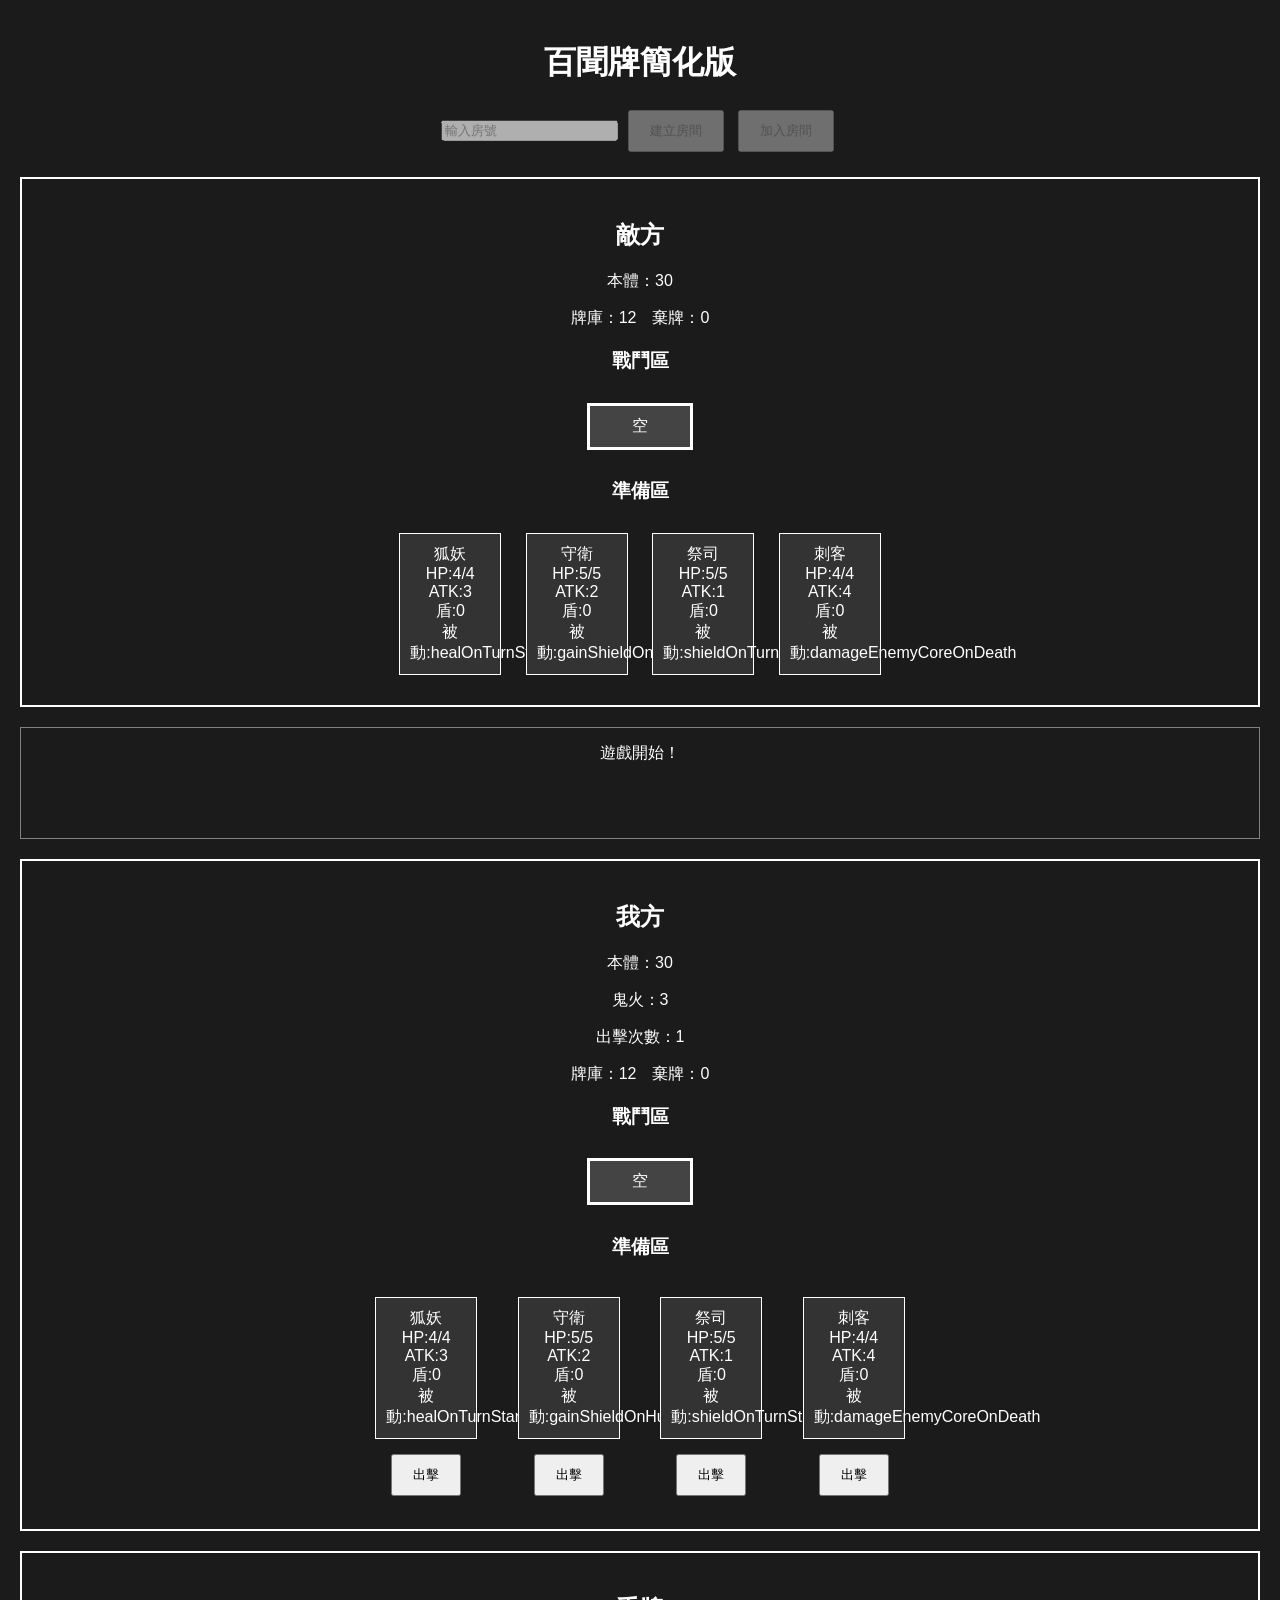
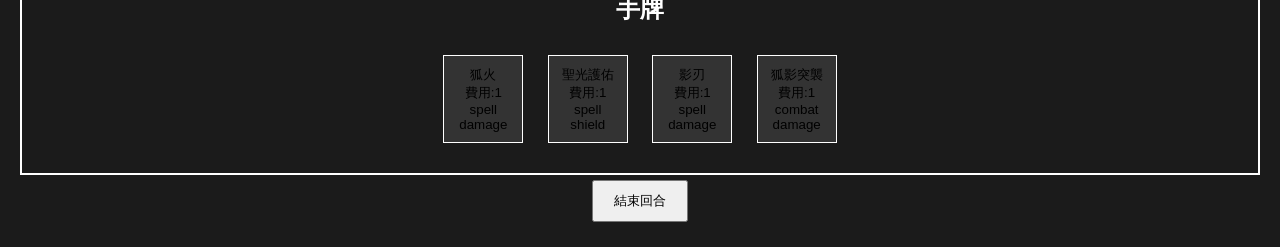
==== index.html @ 1f14753e "Add files via upload" ====
<!DOCTYPE html>
<html lang="zh-TW">
<head>
    <meta charset="UTF-8">
    <meta name="viewport" content="width=device-width, initial-scale=1.0">
    <title>百聞牌簡化版</title>
    <link rel="stylesheet" href="style.css">
</head>
<body>

    <h1>百聞牌簡化版</h1>

    <!-- 房間系統：暫時保留，之後做連線對戰再開 -->
    <div class="room-system">
    <input type="text" id="room-code" placeholder="輸入房號" disabled>
    <button disabled>建立房間</button>
    <button disabled>加入房間</button>
</div>

    <!-- 敵方區 -->
    <div id="enemy-area" class="area-box"></div>

    <!-- 戰鬥紀錄 -->
    <div id="battle-log" class="area-box"></div>

    <!-- 我方區 -->
    <div id="player-area" class="area-box"></div>

    <!-- 手牌區 -->
    <div id="hand-area" class="area-box"></div>

    <!-- 操作按鈕 -->
    <div class="control-area">
        <button onclick="endTurn()">結束回合</button>
    </div>

    <!-- 載入順序不能亂 -->
    <script src="characters.js"></script>
    <script src="cards.js"></script>
    <script src="game.js"></script>
    <script src="ai.js"></script>

</body>
</html>
---- style.css ----
body{
    background:#1b1b1b;
    color:white;
    text-align:center;
    margin:0;
    padding:20px;
    font-family:sans-serif;
}

h1{
    margin-bottom:20px;
}

#room-area{
    margin-bottom:20px;
}

#enemy-area,
#player-area{
    border:2px solid white;
    padding:20px;
    margin:20px 0;
    min-height:100px;
}

#battle-log{
    border:1px solid gray;
    padding:15px;
    margin:20px 0;
    min-height:80px;
}

#hand-area{
    border:2px solid white;
    padding:20px;
    min-height:120px;
}

.card{
    display:inline-block;
    border:1px solid white;
    padding:10px;
    margin:10px;
    width:80px;
    cursor:pointer;
    background:#333;
}

button{
    padding:10px 20px;
    margin:5px;
}

.dead-card{
    background:#555;
    color:#999;
    opacity:0.5;
}

.dead-text{
    color:#999;
    text-decoration:line-through;
}

.battle-card{
    border:3px solid white;
    background:#444;
}

.bench-unit{
    display:inline-block;
    margin:8px;
}

.bench-unit button{
    display:block;
    margin:5px auto;
}
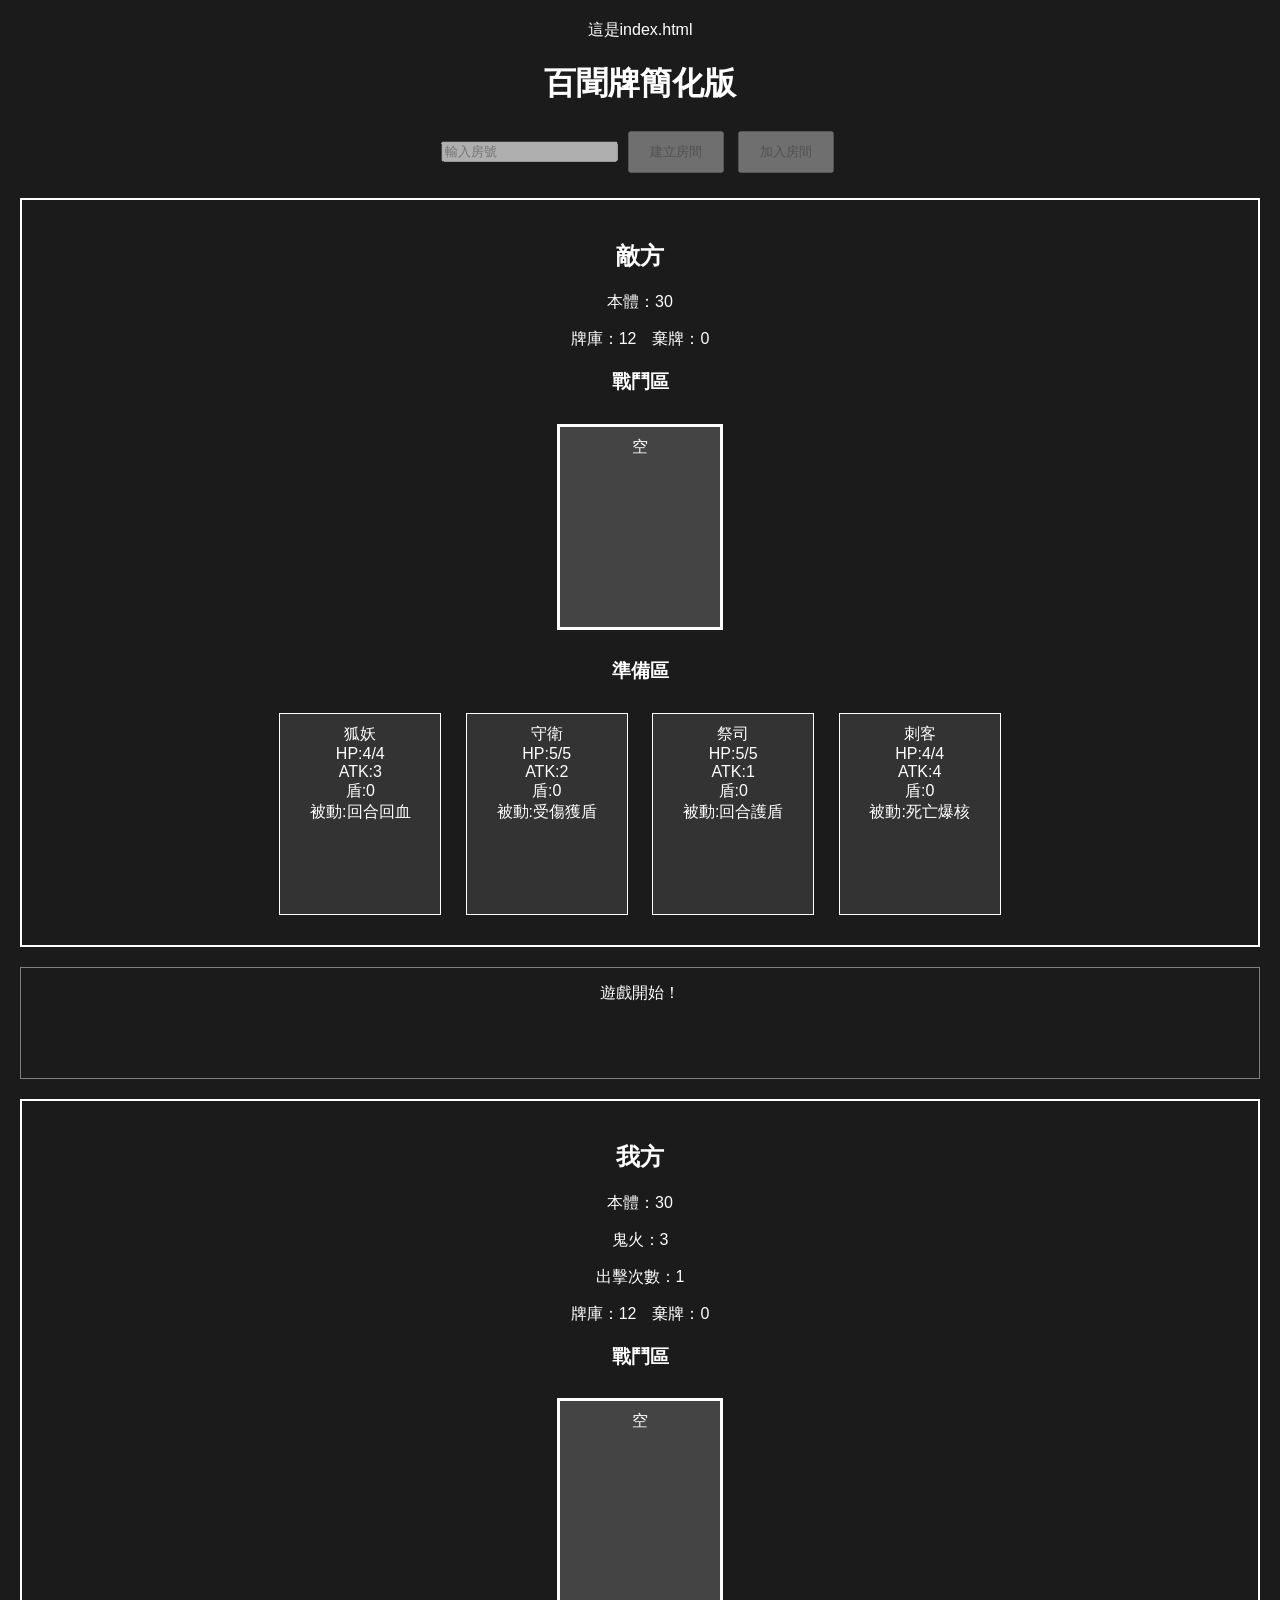
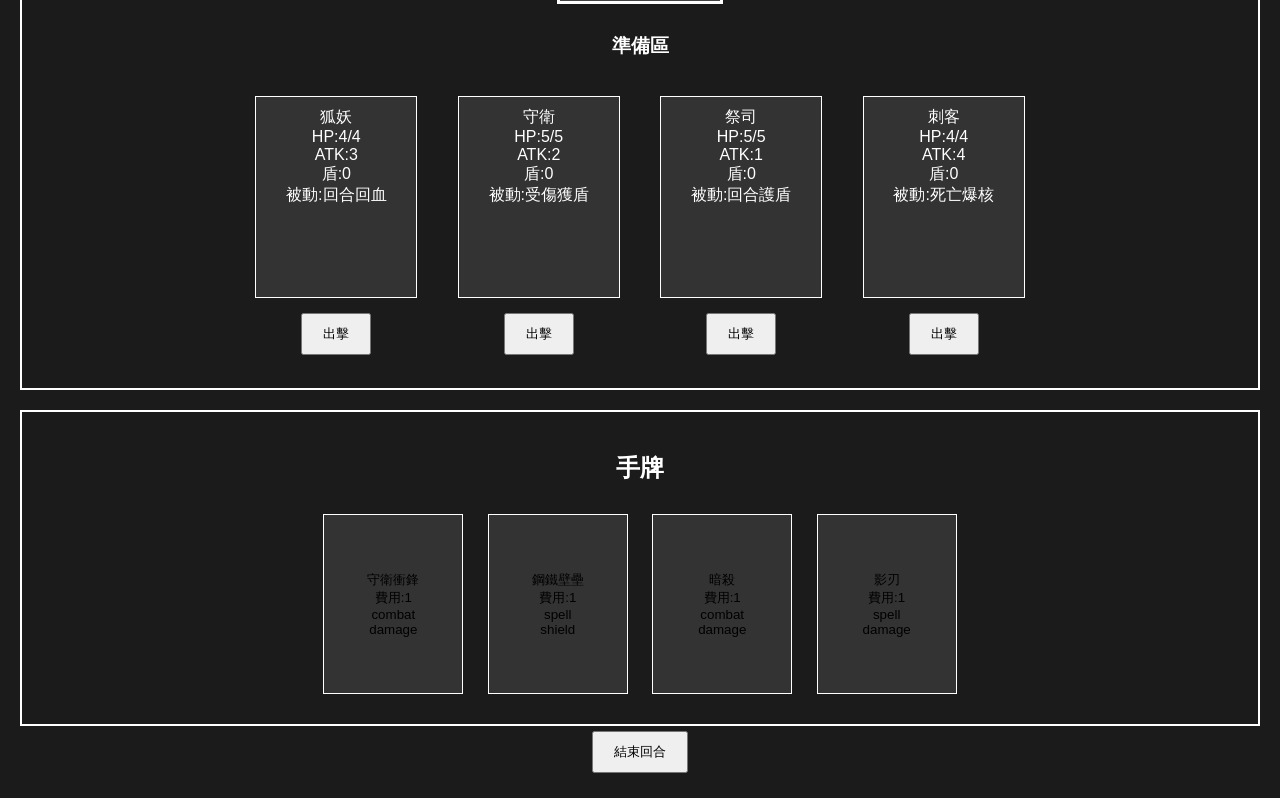
==== commit b47d139c: "Update index.html" ====
--- a/index.html
+++ b/index.html
@@ -1,3 +1,4 @@
+這是index.html
 <!DOCTYPE html>
 <html lang="zh-TW">
 <head>
@@ -37,8 +38,9 @@
     <!-- 載入順序不能亂 -->
     <script src="characters.js"></script>
     <script src="cards.js"></script>
+    <script src="ui.js"></script>
     <script src="game.js"></script>
     <script src="ai.js"></script>
 
 </body>
-</html>+</html>
--- a/style.css
+++ b/style.css
@@ -41,9 +41,11 @@
     border:1px solid white;
     padding:10px;
     margin:10px;
-    width:80px;
+    width:140px;
+    min-height:180px;
     cursor:pointer;
     background:#333;
+    word-break:break-word;
 }
 
 button{
@@ -75,4 +77,4 @@
 .bench-unit button{
     display:block;
     margin:5px auto;
-}+}
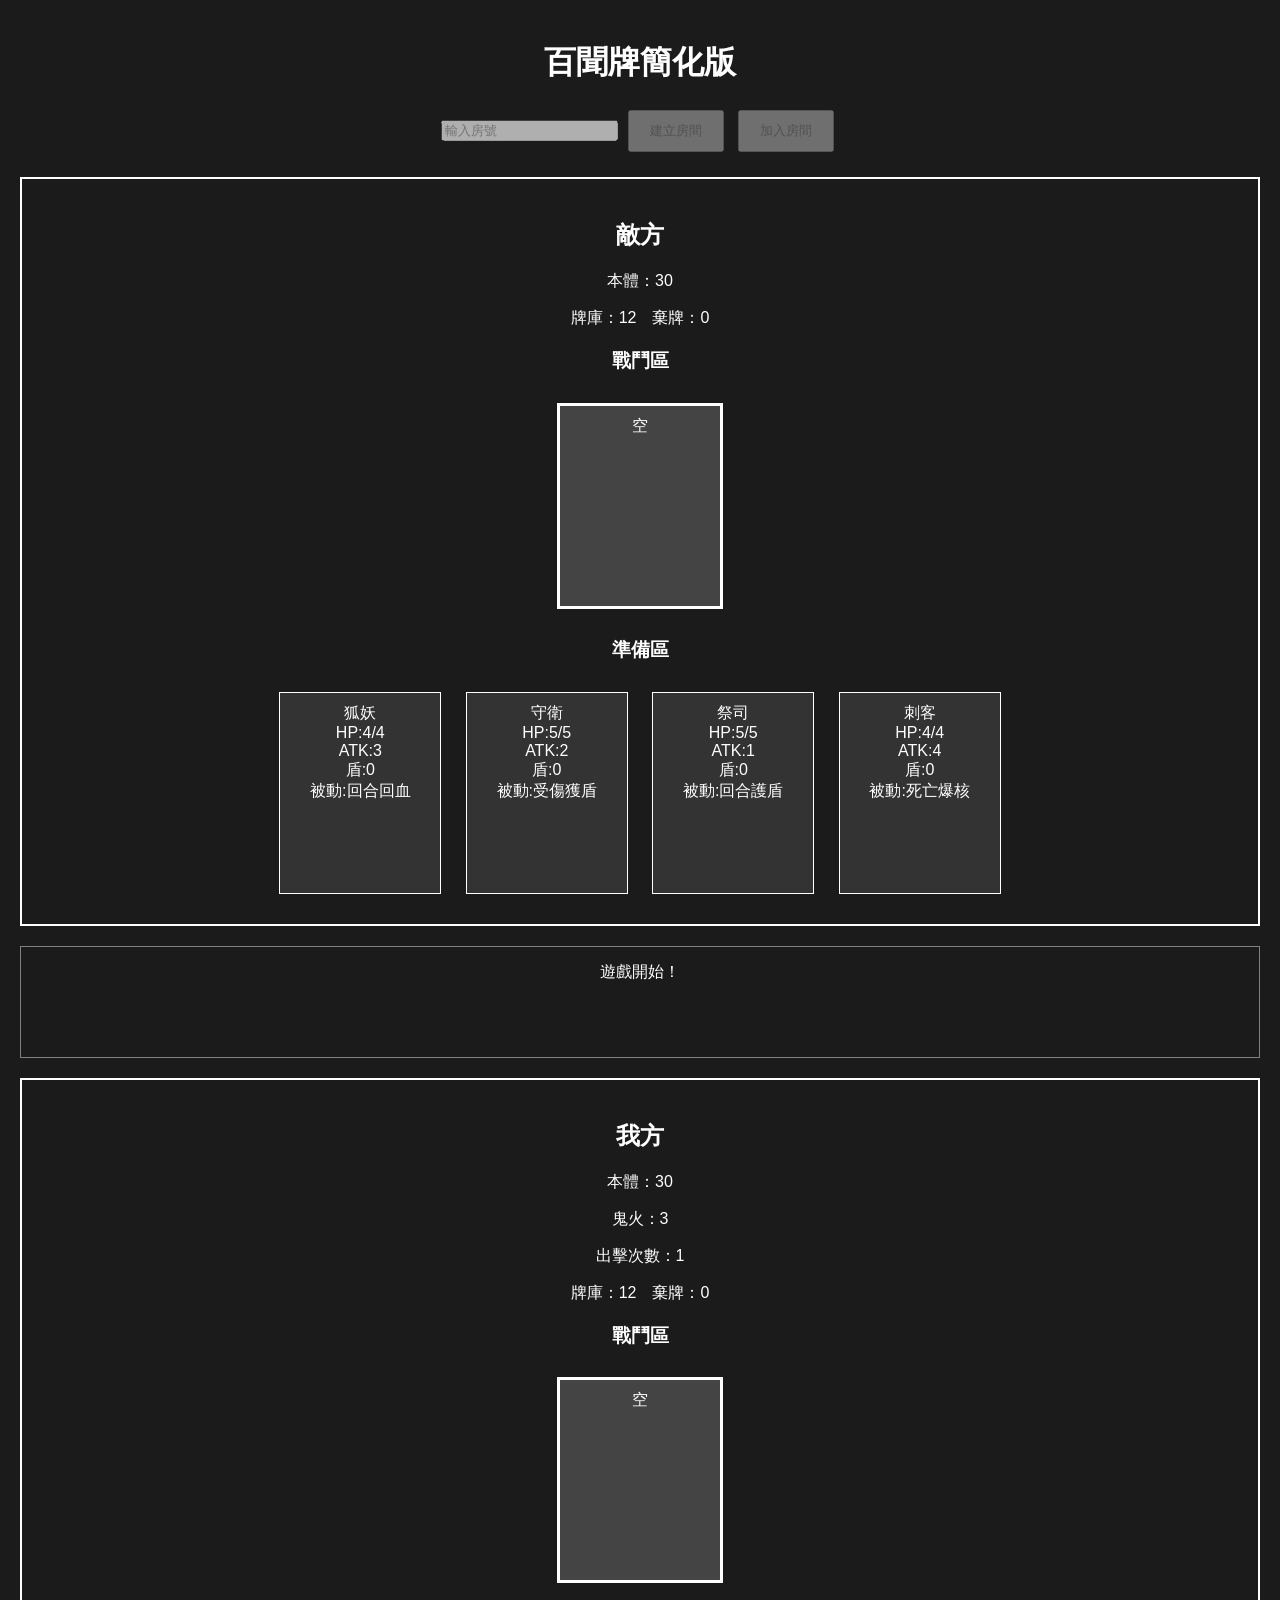
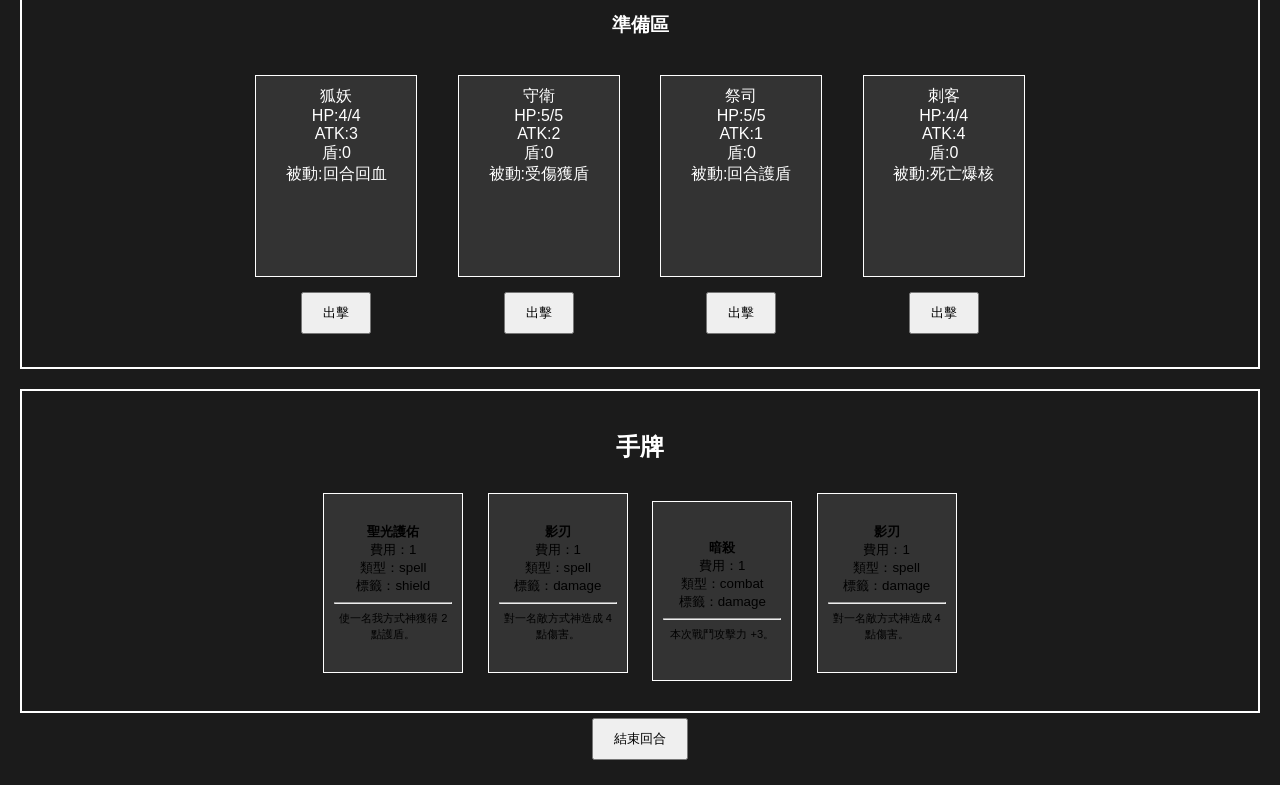
==== commit af10e511: "Update index.html" ====
--- a/index.html
+++ b/index.html
@@ -1,4 +1,3 @@
-這是index.html
 <!DOCTYPE html>
 <html lang="zh-TW">
 <head>
--- a/style.css
+++ b/style.css
@@ -11,7 +11,7 @@
     margin-bottom:20px;
 }
 
-#room-area{
+.room-system{
     margin-bottom:20px;
 }
 
@@ -28,6 +28,8 @@
     padding:15px;
     margin:20px 0;
     min-height:80px;
+    max-height:200px;
+    overflow-y:auto;
 }
 
 #hand-area{
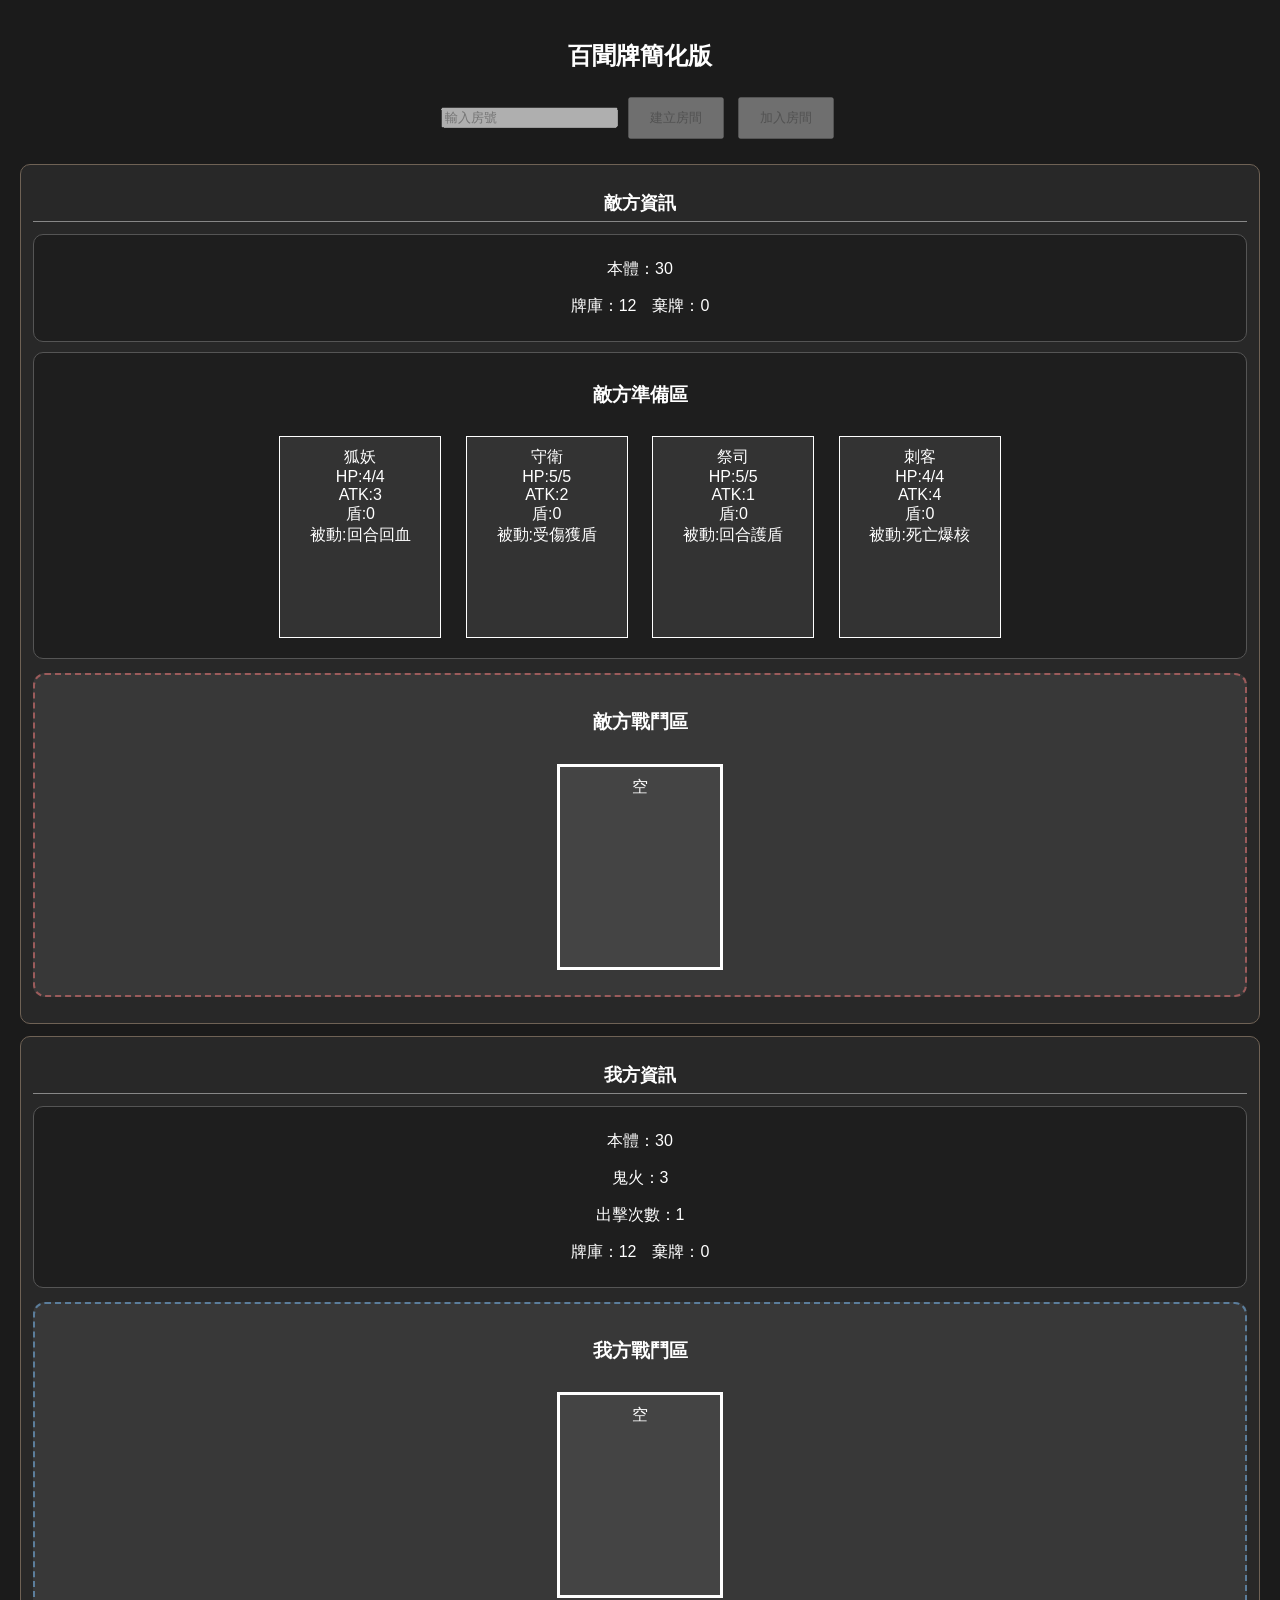
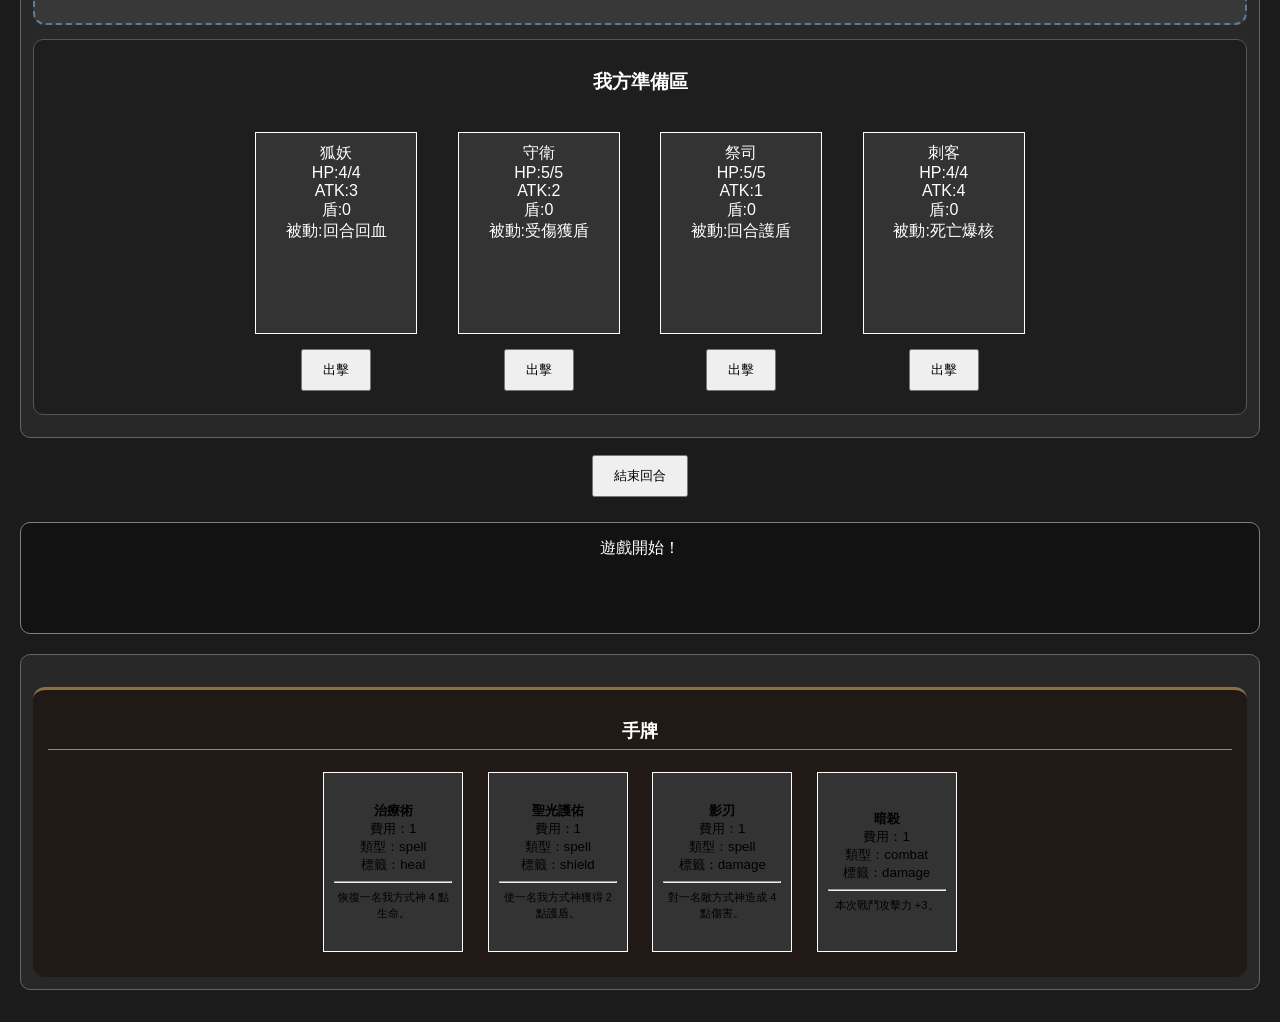
==== commit 028be5aa: "Update index.html" ====
--- a/index.html
+++ b/index.html
@@ -8,38 +8,53 @@
 </head>
 <body>
 
-    <h1>百聞牌簡化版</h1>
+<div id="game">
 
-    <!-- 房間系統：暫時保留，之後做連線對戰再開 -->
-    <div class="room-system">
-    <input type="text" id="room-code" placeholder="輸入房號" disabled>
-    <button disabled>建立房間</button>
-    <button disabled>加入房間</button>
+    <!-- 左側固定資訊欄：之後可放敵方本體、能量、出擊次數、我方本體 -->
+    <aside id="left-panel">
+        <h1>百聞牌簡化版</h1>
+
+        <!-- 房間系統：暫時保留，之後做連線對戰再開 -->
+        <div class="room-system">
+            <input type="text" id="room-code" placeholder="輸入房號" disabled>
+            <button disabled>建立房間</button>
+            <button disabled>加入房間</button>
+        </div>
+    </aside>
+
+    <!-- 中央戰場 -->
+    <main id="center-panel">
+        <!-- 敵方區 -->
+        <div id="enemy-area" class="area-box"></div>
+
+        <!-- 我方區 -->
+        <div id="player-area" class="area-box"></div>
+    </main>
+
+    <!-- 右側資訊欄 -->
+    <aside id="right-panel">
+        <!-- 操作按鈕 -->
+        <div class="control-area">
+            <button onclick="endTurn()">結束回合</button>
+        </div>
+
+        <!-- 戰鬥紀錄 -->
+        <div id="battle-log" class="area-box"></div>
+    </aside>
+
+    <!-- 底部手牌區 -->
+    <footer id="hand-panel">
+        <div id="hand-area" class="area-box"></div>
+    </footer>
+
 </div>
 
-    <!-- 敵方區 -->
-    <div id="enemy-area" class="area-box"></div>
-
-    <!-- 戰鬥紀錄 -->
-    <div id="battle-log" class="area-box"></div>
-
-    <!-- 我方區 -->
-    <div id="player-area" class="area-box"></div>
-
-    <!-- 手牌區 -->
-    <div id="hand-area" class="area-box"></div>
-
-    <!-- 操作按鈕 -->
-    <div class="control-area">
-        <button onclick="endTurn()">結束回合</button>
-    </div>
-
-    <!-- 載入順序不能亂 -->
-    <script src="characters.js"></script>
-    <script src="cards.js"></script>
-    <script src="ui.js"></script>
-    <script src="game.js"></script>
-    <script src="ai.js"></script>
+<!-- 載入順序不能亂 -->
+<script src="characters.js"></script>
+<script src="cards.js"></script>
+<script src="ui.js"></script>
+<script src="game.js"></script>
+<script src="ai.js"></script>
 
 </body>
 </html>
--- a/style.css
+++ b/style.css
@@ -15,16 +15,23 @@
     margin-bottom:20px;
 }
 
+.area-box{
+    border:1px solid #6f6255;
+    background:rgba(255,255,255,0.06);
+    border-radius:10px;
+    padding:12px;
+    margin:12px 0;
+}
+
 #enemy-area,
 #player-area{
-    border:2px solid white;
-    padding:20px;
-    margin:20px 0;
     min-height:100px;
 }
 
 #battle-log{
     border:1px solid gray;
+    background:rgba(0,0,0,0.35);
+    border-radius:10px;
     padding:15px;
     margin:20px 0;
     min-height:80px;
@@ -33,9 +40,56 @@
 }
 
 #hand-area{
-    border:2px solid white;
-    padding:20px;
     min-height:120px;
+}
+
+.zone-title{
+    font-size:18px;
+    font-weight:bold;
+    margin:8px 0 12px;
+    padding:6px;
+    border-bottom:1px solid #888;
+}
+
+.info-zone{
+    background:rgba(0,0,0,0.25);
+    border:1px solid #555;
+    border-radius:10px;
+    padding:8px;
+    margin-bottom:10px;
+}
+
+.bench-zone{
+    border:1px solid #555;
+    border-radius:10px;
+    padding:10px;
+    margin:10px 0;
+    background:rgba(0,0,0,0.25);
+}
+
+.combat-zone{
+    border:2px dashed #999;
+    background:rgba(255,255,255,0.08);
+    border-radius:12px;
+    padding:15px;
+    margin:14px auto;
+    min-height:160px;
+}
+
+.enemy-combat-zone{
+    border-color:#9b5b5b;
+}
+
+.player-combat-zone{
+    border-color:#5b7d9b;
+}
+
+.hand-zone{
+    border-top:3px solid #8b6f47;
+    background:rgba(30,20,15,0.75);
+    padding:15px;
+    margin-top:20px;
+    border-radius:12px;
 }
 
 .card{
@@ -48,6 +102,27 @@
     cursor:pointer;
     background:#333;
     word-break:break-word;
+    vertical-align:top;
+}
+
+.hand-card{
+    vertical-align:top;
+}
+
+.battle-card{
+    border:3px solid white;
+    background:#444;
+}
+
+.bench-unit{
+    display:inline-block;
+    margin:8px;
+    vertical-align:top;
+}
+
+.bench-unit button{
+    display:block;
+    margin:5px auto;
 }
 
 button{
@@ -66,17 +141,7 @@
     text-decoration:line-through;
 }
 
-.battle-card{
-    border:3px solid white;
-    background:#444;
+.selecting-message{
+    color:#ff7777;
+    font-weight:bold;
 }
-
-.bench-unit{
-    display:inline-block;
-    margin:8px;
-}
-
-.bench-unit button{
-    display:block;
-    margin:5px auto;
-}
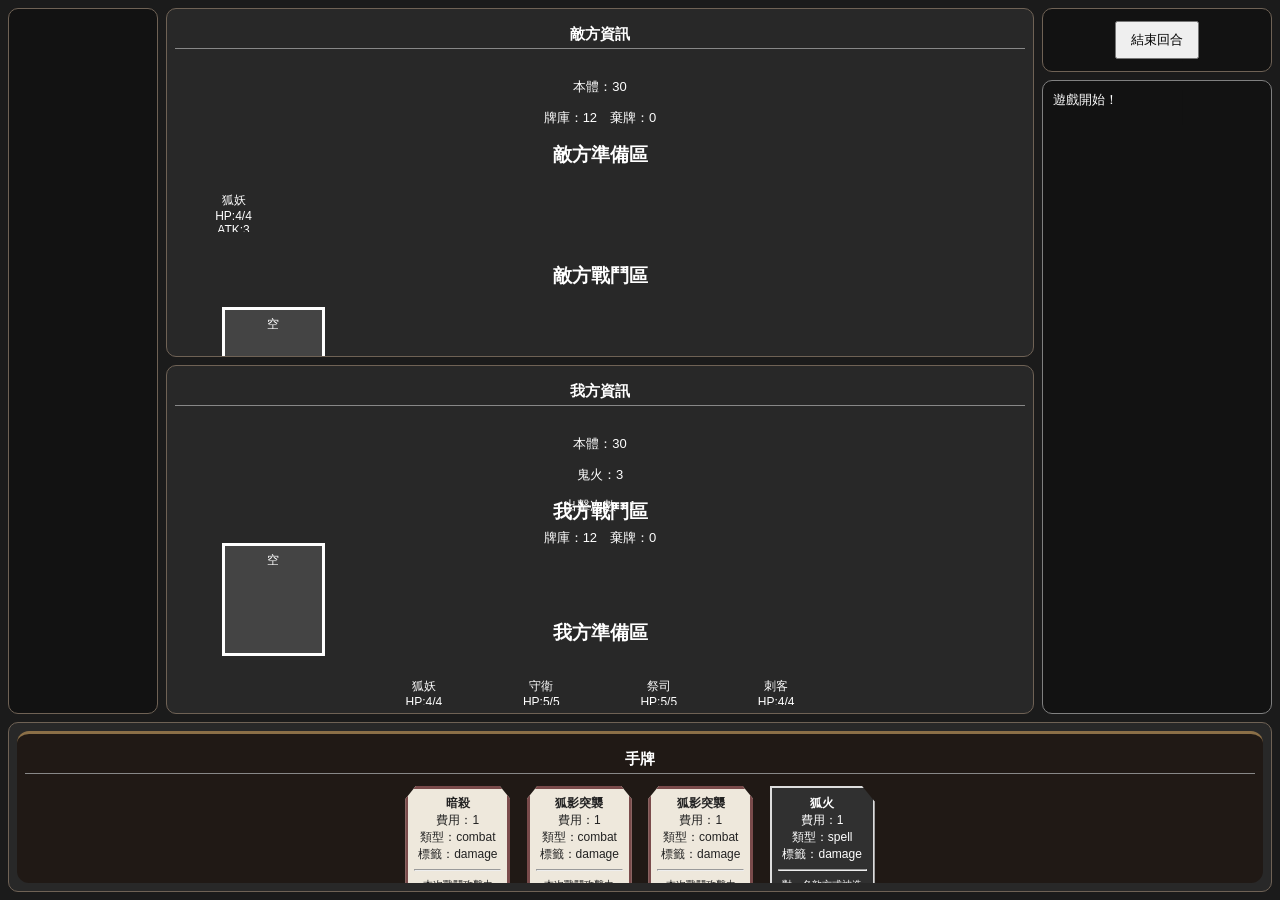
==== commit f94293c6: "Update index.html" ====
--- a/index.html
+++ b/index.html
@@ -12,15 +12,15 @@
 
     <!-- 左側固定資訊欄：之後可放敵方本體、能量、出擊次數、我方本體 -->
     <aside id="left-panel">
-        <h1>百聞牌簡化版</h1>
+    <div id="enemy-status" class="side-status"></div>
 
-        <!-- 房間系統：暫時保留，之後做連線對戰再開 -->
-        <div class="room-system">
-            <input type="text" id="room-code" placeholder="輸入房號" disabled>
-            <button disabled>建立房間</button>
-            <button disabled>加入房間</button>
-        </div>
-    </aside>
+    <div class="middle-status">
+        <div id="energy-status"></div>
+        <div id="attack-status"></div>
+    </div>
+
+    <div id="player-status" class="side-status"></div>
+</aside>
 
     <!-- 中央戰場 -->
     <main id="center-panel">
--- a/style.css
+++ b/style.css
@@ -1,79 +1,161 @@
+html, body{
+    width:100%;
+    height:100%;
+    margin:0;
+    padding:0;
+}
+
 body{
     background:#1b1b1b;
     color:white;
     text-align:center;
-    margin:0;
-    padding:20px;
     font-family:sans-serif;
-}
-
+    overflow-y:auto;
+    overflow-x:hidden;
+}
+
+/* 整體固定版面 */
+#game{
+    width:100vw;
+    height:100vh;
+    display:grid;
+    grid-template-columns:150px 1fr 230px;
+    grid-template-rows:1fr 170px;
+    gap:8px;
+    padding:8px;
+    box-sizing:border-box;
+    overflow:hidden;
+}
+
+/* 左側固定欄 */
+#left-panel{
+    grid-column:1;
+    grid-row:1;
+    background:rgba(0,0,0,0.35);
+    border:1px solid #6f6255;
+    border-radius:10px;
+    padding:8px;
+    overflow:hidden;
+}
+
+/* 中央戰場 */
+#center-panel{
+    grid-column:2;
+    grid-row:1;
+    overflow:hidden;
+    display:grid;
+    grid-template-rows:1fr 1fr;
+    gap:8px;
+}
+
+/* 右側紀錄欄 */
+#right-panel{
+    grid-column:3;
+    grid-row:1;
+    display:flex;
+    flex-direction:column;
+    gap:8px;
+    overflow:hidden;
+}
+
+/* 底部手牌 */
+#hand-panel{
+    grid-column:1 / 4;
+    grid-row:2;
+    overflow:hidden;
+}
+
+/* 標題縮小 */
 h1{
-    margin-bottom:20px;
+    font-size:16px;
+    margin:6px 0 10px;
 }
 
 .room-system{
-    margin-bottom:20px;
+    display:none;
 }
 
 .area-box{
     border:1px solid #6f6255;
     background:rgba(255,255,255,0.06);
     border-radius:10px;
-    padding:12px;
-    margin:12px 0;
-}
-
+    padding:8px;
+    margin:0;
+    box-sizing:border-box;
+}
+
+/* 敵方區、我方區壓縮成上下各半 */
 #enemy-area,
 #player-area{
-    min-height:100px;
-}
-
+    min-height:0;
+    height:100%;
+    overflow:hidden;
+}
+#enemy-area,
+#player-area{
+    display:grid;
+    grid-template-rows:auto 50px 1fr 110px;
+    gap:6px;
+}
+
+/* 戰鬥紀錄固定在右側 */
 #battle-log{
+    flex:1;
     border:1px solid gray;
     background:rgba(0,0,0,0.35);
     border-radius:10px;
-    padding:15px;
-    margin:20px 0;
-    min-height:80px;
-    max-height:200px;
+    padding:10px;
+    margin:0;
+    min-height:0;
+    max-height:none;
     overflow-y:auto;
-}
-
-#hand-area{
-    min-height:120px;
-}
-
-.zone-title{
-    font-size:18px;
-    font-weight:bold;
-    margin:8px 0 12px;
-    padding:6px;
-    border-bottom:1px solid #888;
-}
-
-.info-zone{
-    background:rgba(0,0,0,0.25);
-    border:1px solid #555;
+    text-align:left;
+    font-size:13px;
+}
+
+/* 結束回合按鈕 */
+.control-area{
+    background:rgba(0,0,0,0.35);
+    border:1px solid #6f6255;
     border-radius:10px;
     padding:8px;
-    margin-bottom:10px;
+}
+
+#hand-area{
+    height:100%;
+    min-height:0;
+    overflow:hidden;
+}
+
+/* 區塊標題 */
+.zone-title{
+    font-size:15px;
+    font-weight:bold;
+    margin:4px 0 6px;
+    padding:4px;
+    border-bottom:1px solid #888;
+}
+
+.info-zone{
+    padding:4px;
+    margin:0;
+    font-size:13px;
+    line-height:1.4;
 }
 
 .bench-zone{
-    border:1px solid #555;
-    border-radius:10px;
-    padding:10px;
-    margin:10px 0;
-    background:rgba(0,0,0,0.25);
+    padding:6px;
+    margin:0;
+    overflow-x:auto;
+    overflow-y:hidden;
+    white-space:nowrap;
 }
 
 .combat-zone{
-    border:2px dashed #999;
-    background:rgba(255,255,255,0.08);
-    border-radius:12px;
-    padding:15px;
-    margin:14px auto;
-    min-height:160px;
+    padding:6px;
+    margin:0 auto;
+    min-height:80px;
+    width:90%;
 }
 
 .enemy-combat-zone{
@@ -85,28 +167,33 @@
 }
 
 .hand-zone{
+    height:100%;
     border-top:3px solid #8b6f47;
     background:rgba(30,20,15,0.75);
-    padding:15px;
-    margin-top:20px;
+    padding:8px;
+    margin:0;
     border-radius:12px;
+    overflow-x:auto;
+    overflow-y:hidden;
+    white-space:nowrap;
+    box-sizing:border-box;
 }
 
 .card{
+    width:85px;
+    min-height:95px;
+    padding:6px;
+    margin:4px;
+    font-size:12px;
+}
+.hand-card{
     display:inline-block;
-    border:1px solid white;
-    padding:10px;
-    margin:10px;
-    width:140px;
-    min-height:180px;
-    cursor:pointer;
-    background:#333;
-    word-break:break-word;
     vertical-align:top;
-}
-
-.hand-card{
-    vertical-align:top;
+    width:105px;
+    min-width:105px;
+    min-height:130px;
+    margin:6px;
+    white-space:normal;
 }
 
 .battle-card{
@@ -116,18 +203,20 @@
 
 .bench-unit{
     display:inline-block;
-    margin:8px;
+    margin:4px;
     vertical-align:top;
 }
 
 .bench-unit button{
     display:block;
-    margin:5px auto;
+    margin:4px auto;
+    padding:4px 8px;
+    font-size:12px;
 }
 
 button{
-    padding:10px 20px;
-    margin:5px;
+    padding:8px 14px;
+    margin:4px;
 }
 
 .dead-card{
@@ -145,3 +234,167 @@
     color:#ff7777;
     font-weight:bold;
 }
+
+/* 法術牌：右上 + 左下切角 */
+.hand-card.spell{
+    background:#303030;
+    color:white;
+    border:2px solid #dddddd;
+
+    clip-path:polygon(
+        0% 0%,
+        88% 0%,
+        100% 12%,
+        100% 100%,
+        12% 100%,
+        0% 88%
+    );
+}
+
+/* 戰鬥牌：左右上角切角 */
+.hand-card.combat{
+    background:#eee8dc;
+    color:#222;
+    border:3px solid #7a4b4b;
+
+    clip-path:polygon(
+        10% 0%,
+        90% 0%,
+        100% 10%,
+        100% 100%,
+        0% 100%,
+        0% 10%
+    );
+}
+
+/* 型態牌：上方圓弧 */
+.hand-card.form{
+    border-radius:70px 70px 10px 10px;
+}
+
+/* =========================
+   手機版 RWD
+========================= */
+
+@media (max-width: 768px){
+
+    html,
+    body{
+        height:auto;
+        overflow-y:auto;
+        overflow-x:hidden;
+    }
+
+    #game{
+        display:flex;
+        flex-direction:column;
+
+        width:100%;
+        min-height:100vh;
+        height:auto;
+
+        overflow:visible;
+
+        padding:6px;
+        gap:6px;
+
+        box-sizing:border-box;
+    }
+
+    #left-panel,
+    #center-panel,
+    #right-panel,
+    #hand-panel{
+        width:100%;
+        box-sizing:border-box;
+    }
+
+    #left-panel{
+        order:1;
+    }
+
+    #center-panel{
+        order:2;
+    }
+
+    #right-panel{
+        order:3;
+    }
+
+    #hand-panel{
+        order:4;
+    }
+
+    /* 區域不要被硬壓高度 */
+
+    #enemy-area,
+    #player-area{
+        min-height:auto;
+        overflow:visible;
+    }
+
+    /* 戰鬥紀錄 */
+
+    #battle-log{
+        height:180px;
+        overflow-y:auto;
+    }
+
+    /* 手牌 */
+
+    #hand-panel{
+        overflow:visible;
+    }
+
+    #hand-area{
+        overflow:visible;
+        height:auto;
+    }
+
+    .hand-zone{
+        overflow-x:auto;
+        overflow-y:hidden;
+
+        white-space:nowrap;
+
+        padding-bottom:12px;
+    }
+
+    /* 卡片 */
+
+    .card{
+        width:90px;
+        min-height:120px;
+
+        font-size:11px;
+    }
+
+    .hand-card{
+        width:95px;
+        min-width:95px;
+        min-height:140px;
+    }
+
+    /* 標題 */
+
+    h1{
+        font-size:24px;
+    }
+
+    /* 戰鬥區縮小 */
+
+    .combat-zone{
+        min-height:120px;
+        padding:10px;
+    }
+
+    /* 準備區 */
+
+    .bench-zone{
+        overflow-x:auto;
+        overflow-y:hidden;
+
+        white-space:nowrap;
+    }
+
+}
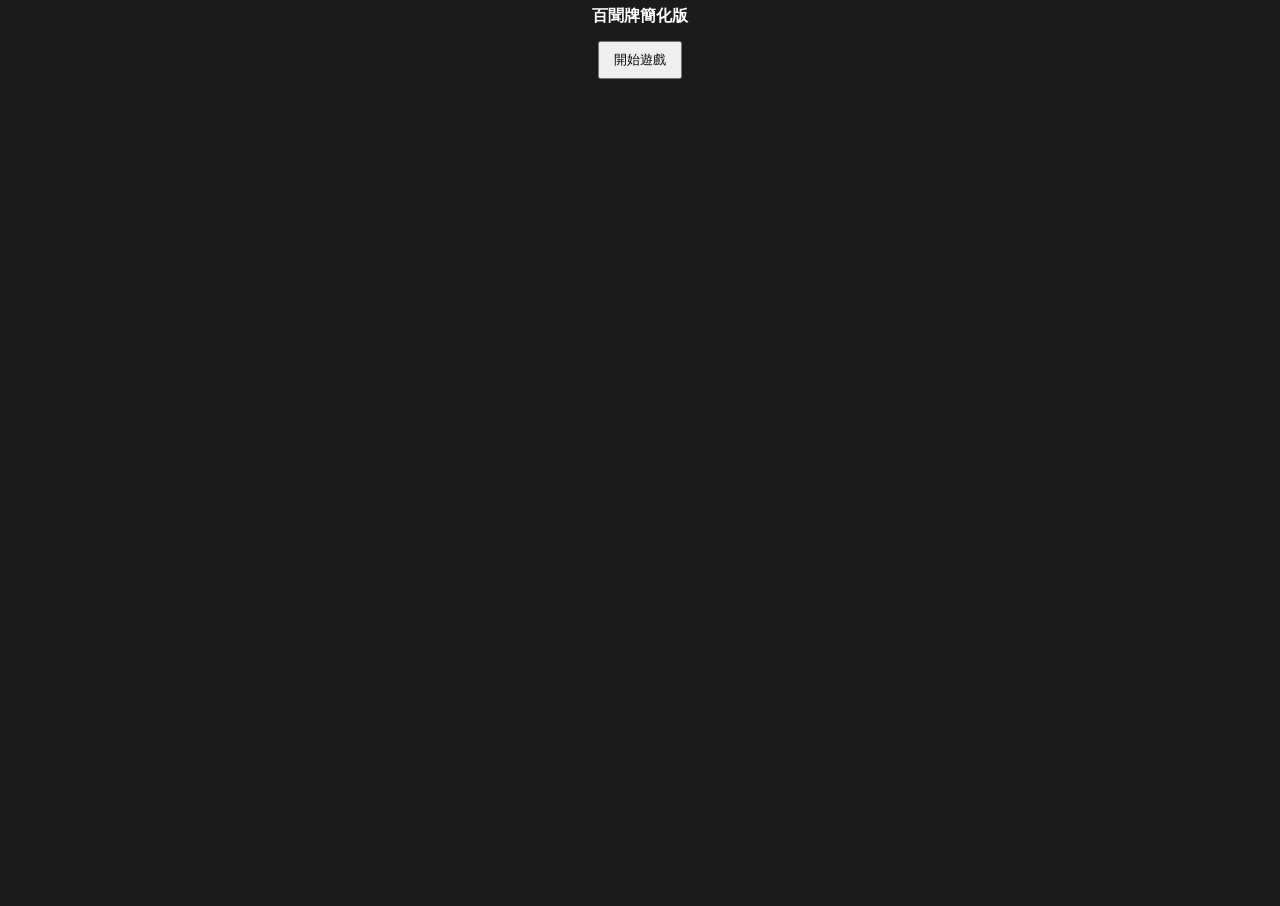
==== commit 54edfcd9: "Update index.html" ====
--- a/index.html
+++ b/index.html
@@ -6,55 +6,17 @@
     <title>百聞牌簡化版</title>
     <link rel="stylesheet" href="style.css">
 </head>
-<body>
+<body class="menu-page">
 
-<div id="game">
+    <div class="menu-container">
 
-    <!-- 左側固定資訊欄：之後可放敵方本體、能量、出擊次數、我方本體 -->
-    <aside id="left-panel">
-    <div id="enemy-status" class="side-status"></div>
+        <h1>百聞牌簡化版</h1>
 
-    <div class="middle-status">
-        <div id="energy-status"></div>
-        <div id="attack-status"></div>
+        <button onclick="location.href='game.html'">
+            開始遊戲
+        </button>
+
     </div>
-
-    <div id="player-status" class="side-status"></div>
-</aside>
-
-    <!-- 中央戰場 -->
-    <main id="center-panel">
-        <!-- 敵方區 -->
-        <div id="enemy-area" class="area-box"></div>
-
-        <!-- 我方區 -->
-        <div id="player-area" class="area-box"></div>
-    </main>
-
-    <!-- 右側資訊欄 -->
-    <aside id="right-panel">
-        <!-- 操作按鈕 -->
-        <div class="control-area">
-            <button onclick="endTurn()">結束回合</button>
-        </div>
-
-        <!-- 戰鬥紀錄 -->
-        <div id="battle-log" class="area-box"></div>
-    </aside>
-
-    <!-- 底部手牌區 -->
-    <footer id="hand-panel">
-        <div id="hand-area" class="area-box"></div>
-    </footer>
-
-</div>
-
-<!-- 載入順序不能亂 -->
-<script src="characters.js"></script>
-<script src="cards.js"></script>
-<script src="ui.js"></script>
-<script src="game.js"></script>
-<script src="ai.js"></script>
 
 </body>
 </html>
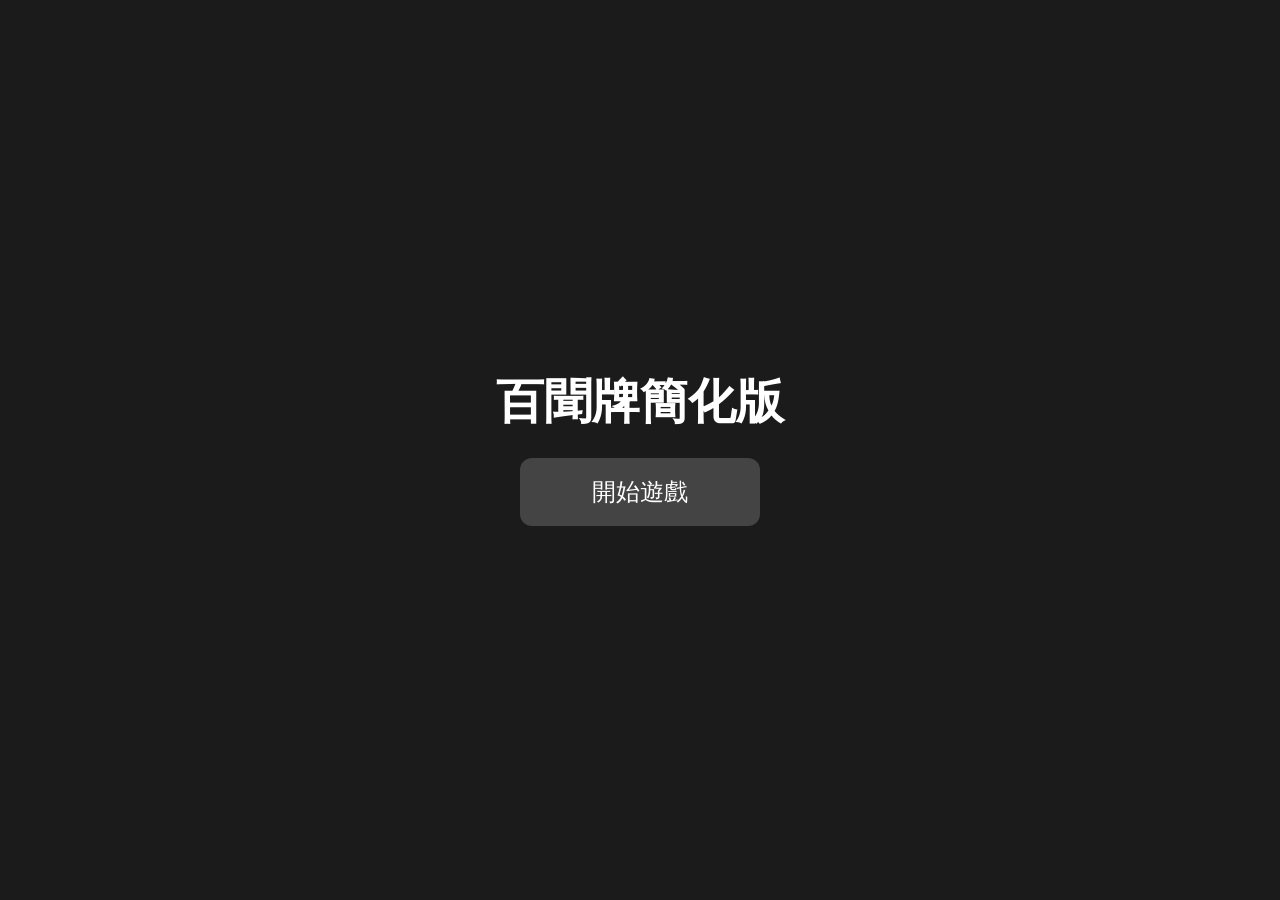
==== commit 259d93aa: "Update index.html" ====
--- a/index.html
+++ b/index.html
@@ -12,7 +12,7 @@
 
         <h1>百聞牌簡化版</h1>
 
-        <button onclick="location.href='game.html'">
+        <button onclick="location.href='mode.html'">
             開始遊戲
         </button>
 
--- a/style.css
+++ b/style.css
@@ -398,3 +398,60 @@
     }
 
 }
+
+/* =========================
+   首頁 / 模式選擇
+========================= */
+
+body.menu-page{
+    display:flex;
+    justify-content:center;
+    align-items:center;
+
+    width:100vw;
+    height:100vh;
+
+    background:#1b1b1b;
+
+    overflow:hidden;
+}
+
+.menu-container{
+    display:flex;
+    flex-direction:column;
+    align-items:center;
+    gap:20px;
+}
+
+.menu-container h1{
+    font-size:48px;
+    margin:0;
+}
+
+.menu-container button{
+    width:240px;
+
+    padding:18px 24px;
+
+    font-size:24px;
+
+    border:none;
+    border-radius:12px;
+
+    background:#444;
+    color:white;
+
+    cursor:pointer;
+
+    transition:0.2s;
+}
+
+.menu-container button:hover{
+    background:#666;
+}
+
+.menu-container button:disabled{
+    background:#222;
+    color:#777;
+    cursor:not-allowed;
+}
